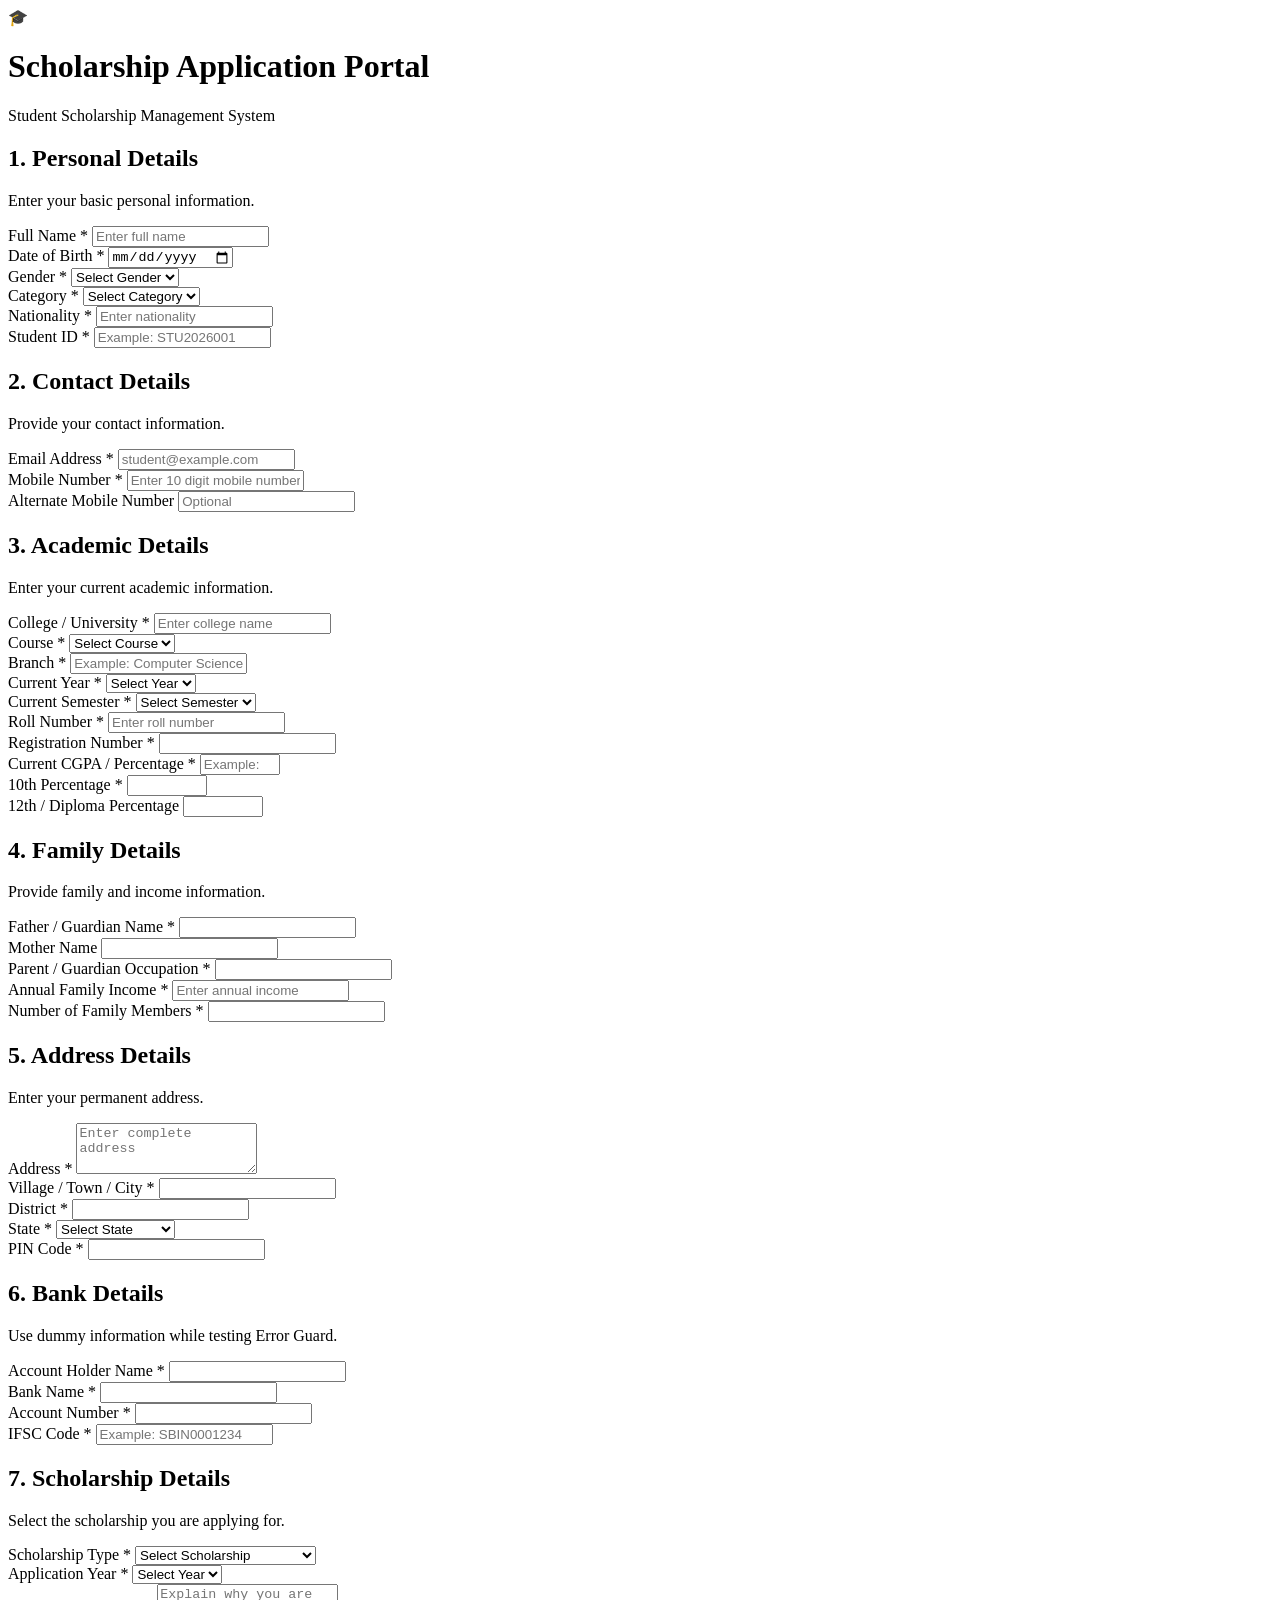
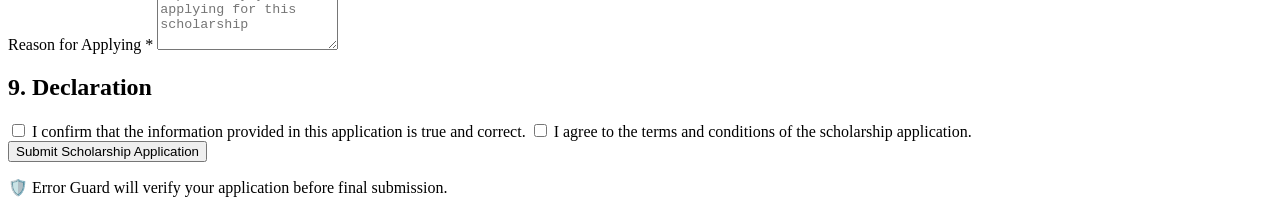
==== index.html @ 59748935 "Add files via upload" ====
<!DOCTYPE html>
<html lang="en">

<head>
    <meta charset="UTF-8">
    <meta name="viewport" content="width=device-width, initial-scale=1.0">

    <title>Scholarship Application Portal</title>

    <link rel="stylesheet" href="style.css">
</head>

<body>

<div class="container">

    <!-- HEADER -->

    <header class="header">

        <div class="logo">
            🎓
        </div>

        <div>
            <h1>Scholarship Application Portal</h1>
            <p>Student Scholarship Management System</p>
        </div>

    </header>


    

    <!-- FORM -->

    <form id="scholarshipForm">


        <!-- ================================================= -->
        <!-- STEP 1 : PERSONAL DETAILS -->
        <!-- ================================================= -->

        <section class="form-section">

            <h2>1. Personal Details</h2>

            <p class="section-description">
                Enter your basic personal information.
            </p>


            <div class="form-grid">

                <div class="form-group">

                    <label for="fullName">
                        Full Name <span>*</span>
                    </label>

                    <input
                        type="text"
                        id="fullName"
                        name="fullName"
                        placeholder="Enter full name"
                        required
                    >

                </div>


                <div class="form-group">

                    <label for="dob">
                        Date of Birth <span>*</span>
                    </label>

                    <input
                        type="date"
                        id="dob"
                        name="dob"
                        required
                    >

                </div>


                <div class="form-group">

                    <label for="gender">
                        Gender <span>*</span>
                    </label>

                    <select id="gender" name="gender" required>

                        <option value="">
                            Select Gender
                        </option>

                        <option value="male">
                            Male
                        </option>

                        <option value="female">
                            Female
                        </option>

                        <option value="other">
                            Other
                        </option>

                    </select>

                </div>


                <div class="form-group">

                    <label for="category">
                        Category <span>*</span>
                    </label>

                    <select id="category" name="category" required>

                        <option value="">
                            Select Category
                        </option>

                        <option value="general">
                            General
                        </option>

                        <option value="obc">
                            OBC
                        </option>

                        <option value="sc">
                            SC
                        </option>

                        <option value="st">
                            ST
                        </option>

                    </select>

                </div>


                <div class="form-group">

                    <label for="nationality">
                        Nationality <span>*</span>
                    </label>

                    <input
                        type="text"
                        id="nationality"
                        name="nationality"
                        placeholder="Enter nationality"
                        required
                    >

                </div>


                <div class="form-group">

                    <label for="studentId">
                        Student ID <span>*</span>
                    </label>

                    <input
                        type="text"
                        id="studentId"
                        name="studentId"
                        placeholder="Example: STU2026001"
                        required
                    >

                </div>

            </div>

        </section>


        <!-- ================================================= -->
        <!-- STEP 2 : CONTACT DETAILS -->
        <!-- ================================================= -->

        <section class="form-section">

            <h2>2. Contact Details</h2>

            <p class="section-description">
                Provide your contact information.
            </p>


            <div class="form-grid">

                <div class="form-group">

                    <label for="email">
                        Email Address <span>*</span>
                    </label>

                    <input
                        type="email"
                        id="email"
                        name="email"
                        placeholder="student@example.com"
                        required
                    >

                </div>


                <div class="form-group">

                    <label for="phone">
                        Mobile Number <span>*</span>
                    </label>

                    <input
                        type="tel"
                        id="phone"
                        name="phone"
                        placeholder="Enter 10 digit mobile number"
                        maxlength="10"
                        required
                    >

                </div>


                <div class="form-group">

                    <label for="alternatePhone">
                        Alternate Mobile Number
                    </label>

                    <input
                        type="tel"
                        id="alternatePhone"
                        name="alternatePhone"
                        maxlength="10"
                        placeholder="Optional"
                    >

                </div>

            </div>

        </section>


        <!-- ================================================= -->
        <!-- STEP 3 : ACADEMIC DETAILS -->
        <!-- ================================================= -->

        <section class="form-section">

            <h2>3. Academic Details</h2>

            <p class="section-description">
                Enter your current academic information.
            </p>


            <div class="form-grid">

                <div class="form-group">

                    <label for="college">
                        College / University <span>*</span>
                    </label>

                    <input
                        type="text"
                        id="college"
                        name="college"
                        placeholder="Enter college name"
                        required
                    >

                </div>


                <div class="form-group">

                    <label for="course">
                        Course <span>*</span>
                    </label>

                    <select id="course" name="course" required>

                        <option value="">
                            Select Course
                        </option>

                        <option value="btech">
                            B.Tech
                        </option>

                        <option value="bsc">
                            B.Sc
                        </option>

                        <option value="bca">
                            BCA
                        </option>

                        <option value="be">
                            B.E
                        </option>

                        <option value="other">
                            Other
                        </option>

                    </select>

                </div>


                <div class="form-group">

                    <label for="branch">
                        Branch <span>*</span>
                    </label>

                    <input
                        type="text"
                        id="branch"
                        name="branch"
                        placeholder="Example: Computer Science"
                        required
                    >

                </div>


                <div class="form-group">

                    <label for="year">
                        Current Year <span>*</span>
                    </label>

                    <select id="year" name="year" required>

                        <option value="">
                            Select Year
                        </option>

                        <option value="1">
                            1st Year
                        </option>

                        <option value="2">
                            2nd Year
                        </option>

                        <option value="3">
                            3rd Year
                        </option>

                        <option value="4">
                            4th Year
                        </option>

                    </select>

                </div>


                <div class="form-group">

                    <label for="semester">
                        Current Semester <span>*</span>
                    </label>

                    <select id="semester" name="semester" required>

                        <option value="">
                            Select Semester
                        </option>

                        <option value="1">1</option>
                        <option value="2">2</option>
                        <option value="3">3</option>
                        <option value="4">4</option>
                        <option value="5">5</option>
                        <option value="6">6</option>
                        <option value="7">7</option>
                        <option value="8">8</option>

                    </select>

                </div>


                <div class="form-group">

                    <label for="rollNumber">
                        Roll Number <span>*</span>
                    </label>

                    <input
                        type="text"
                        id="rollNumber"
                        name="rollNumber"
                        placeholder="Enter roll number"
                        required
                    >

                </div>


                <div class="form-group">

                    <label for="registrationNumber">
                        Registration Number <span>*</span>
                    </label>

                    <input
                        type="text"
                        id="registrationNumber"
                        name="registrationNumber"
                        required
                    >

                </div>


                <div class="form-group">

                    <label for="cgpa">
                        Current CGPA / Percentage <span>*</span>
                    </label>

                    <input
                        type="number"
                        id="cgpa"
                        name="cgpa"
                        min="0"
                        max="100"
                        step="0.01"
                        placeholder="Example: 85.50"
                        required
                    >

                </div>


                <div class="form-group">

                    <label for="tenthPercentage">
                        10th Percentage <span>*</span>
                    </label>

                    <input
                        type="number"
                        id="tenthPercentage"
                        name="tenthPercentage"
                        min="0"
                        max="100"
                        step="0.01"
                        required
                    >

                </div>


                <div class="form-group">

                    <label for="twelfthPercentage">
                        12th / Diploma Percentage
                    </label>

                    <input
                        type="number"
                        id="twelfthPercentage"
                        name="twelfthPercentage"
                        min="0"
                        max="100"
                        step="0.01"
                    >

                </div>

            </div>

        </section>


        <!-- ================================================= -->
        <!-- STEP 4 : FAMILY DETAILS -->
        <!-- ================================================= -->

        <section class="form-section">

            <h2>4. Family Details</h2>

            <p class="section-description">
                Provide family and income information.
            </p>


            <div class="form-grid">

                <div class="form-group">

                    <label for="fatherName">
                        Father / Guardian Name <span>*</span>
                    </label>

                    <input
                        type="text"
                        id="fatherName"
                        name="fatherName"
                        required
                    >

                </div>


                <div class="form-group">

                    <label for="motherName">
                        Mother Name
                    </label>

                    <input
                        type="text"
                        id="motherName"
                        name="motherName"
                    >

                </div>


                <div class="form-group">

                    <label for="occupation">
                        Parent / Guardian Occupation <span>*</span>
                    </label>

                    <input
                        type="text"
                        id="occupation"
                        name="occupation"
                        required
                    >

                </div>


                <div class="form-group">

                    <label for="annualIncome">
                        Annual Family Income <span>*</span>
                    </label>

                    <input
                        type="number"
                        id="annualIncome"
                        name="annualIncome"
                        placeholder="Enter annual income"
                        required
                    >

                </div>


                <div class="form-group">

                    <label for="familyMembers">
                        Number of Family Members <span>*</span>
                    </label>

                    <input
                        type="number"
                        id="familyMembers"
                        name="familyMembers"
                        min="1"
                        required
                    >

                </div>

            </div>

        </section>


        <!-- ================================================= -->
        <!-- STEP 5 : ADDRESS -->
        <!-- ================================================= -->

        <section class="form-section">

            <h2>5. Address Details</h2>

            <p class="section-description">
                Enter your permanent address.
            </p>


            <div class="form-grid">

                <div class="form-group full-width">

                    <label for="address">
                        Address <span>*</span>
                    </label>

                    <textarea
                        id="address"
                        name="address"
                        rows="3"
                        placeholder="Enter complete address"
                        required
                    ></textarea>

                </div>


                <div class="form-group">

                    <label for="city">
                        Village / Town / City <span>*</span>
                    </label>

                    <input
                        type="text"
                        id="city"
                        name="city"
                        required
                    >

                </div>


                <div class="form-group">

                    <label for="district">
                        District <span>*</span>
                    </label>

                    <input
                        type="text"
                        id="district"
                        name="district"
                        required
                    >

                </div>


                <div class="form-group">

                    <label for="state">
                        State <span>*</span>
                    </label>

                    <select id="state" name="state" required>

                        <option value="">
                            Select State
                        </option>

                        <option>Andhra Pradesh</option>
                        <option>Telangana</option>
                        <option>Karnataka</option>
                        <option>Tamil Nadu</option>
                        <option>Kerala</option>
                        <option>Maharashtra</option>
                        <option>Other</option>

                    </select>

                </div>


                <div class="form-group">

                    <label for="pincode">
                        PIN Code <span>*</span>
                    </label>

                    <input
                        type="text"
                        id="pincode"
                        name="pincode"
                        maxlength="6"
                        required
                    >

                </div>

            </div>

        </section>


        <!-- ================================================= -->
        <!-- STEP 6 : BANK DETAILS -->
        <!-- ================================================= -->

        <section class="form-section">

            <h2>6. Bank Details</h2>

            <p class="section-description">
                Use dummy information while testing Error Guard.
            </p>


            <div class="form-grid">

                <div class="form-group">

                    <label for="accountHolder">
                        Account Holder Name <span>*</span>
                    </label>

                    <input
                        type="text"
                        id="accountHolder"
                        name="accountHolder"
                        required
                    >

                </div>


                <div class="form-group">

                    <label for="bankName">
                        Bank Name <span>*</span>
                    </label>

                    <input
                        type="text"
                        id="bankName"
                        name="bankName"
                        required
                    >

                </div>


                <div class="form-group">

                    <label for="accountNumber">
                        Account Number <span>*</span>
                    </label>

                    <input
                        type="text"
                        id="accountNumber"
                        name="accountNumber"
                        required
                    >

                </div>


                <div class="form-group">

                    <label for="ifsc">
                        IFSC Code <span>*</span>
                    </label>

                    <input
                        type="text"
                        id="ifsc"
                        name="ifsc"
                        placeholder="Example: SBIN0001234"
                        required
                    >

                </div>

            </div>

        </section>


        <!-- ================================================= -->
        <!-- STEP 7 : SCHOLARSHIP DETAILS -->
        <!-- ================================================= -->

        <section class="form-section">

            <h2>7. Scholarship Details</h2>

            <p class="section-description">
                Select the scholarship you are applying for.
            </p>


            <div class="form-grid">

                <div class="form-group">

                    <label for="scholarshipType">
                        Scholarship Type <span>*</span>
                    </label>

                    <select
                        id="scholarshipType"
                        name="scholarshipType"
                        required
                    >

                        <option value="">
                            Select Scholarship
                        </option>

                        <option value="merit">
                            Merit Scholarship
                        </option>

                        <option value="income">
                            Income Based Scholarship
                        </option>

                        <option value="minority">
                            Minority Scholarship
                        </option>

                        <option value="research">
                            Research Scholarship
                        </option>

                    </select>

                </div>


                <div class="form-group">

                    <label for="applicationYear">
                        Application Year <span>*</span>
                    </label>

                    <select
                        id="applicationYear"
                        name="applicationYear"
                        required
                    >

                        <option value="">
                            Select Year
                        </option>

                        <option value="2026-27">
                            2026-27
                        </option>

                        <option value="2027-28">
                            2027-28
                        </option>

                    </select>

                </div>


                <div class="form-group full-width">

                    <label for="reason">
                        Reason for Applying <span>*</span>
                    </label>

                    <textarea
                        id="reason"
                        name="reason"
                        rows="4"
                        placeholder="Explain why you are applying for this scholarship"
                        required
                    ></textarea>

                </div>

            </div>

        </section>


    

        <!-- ================================================= -->
        <!-- DECLARATION -->
        <!-- ================================================= -->

        <section class="form-section">

            <h2>9. Declaration</h2>

            <label class="declaration">

                <input
                    type="checkbox"
                    id="declaration1"
                    name="declaration1"
                    required
                >

                <span>
                    I confirm that the information provided in
                    this application is true and correct.
                </span>

            </label>


            <label class="declaration">

                <input
                    type="checkbox"
                    id="declaration2"
                    name="declaration2"
                    required
                >

                <span>
                    I agree to the terms and conditions of the
                    scholarship application.
                </span>

            </label>

        </section>


        


        <!-- ================================================= -->
        <!-- SUBMIT -->
        <!-- ================================================= -->

        <button
            type="submit"
            id="submitButton"
            class="submit-button"
        >
            Submit Scholarship Application
        </button>


        <p class="footer-note">
            🛡️ Error Guard will verify your application before
            final submission.
        </p>

    </form>

</div>


<script src="script.js"></script>

</body>

</html>
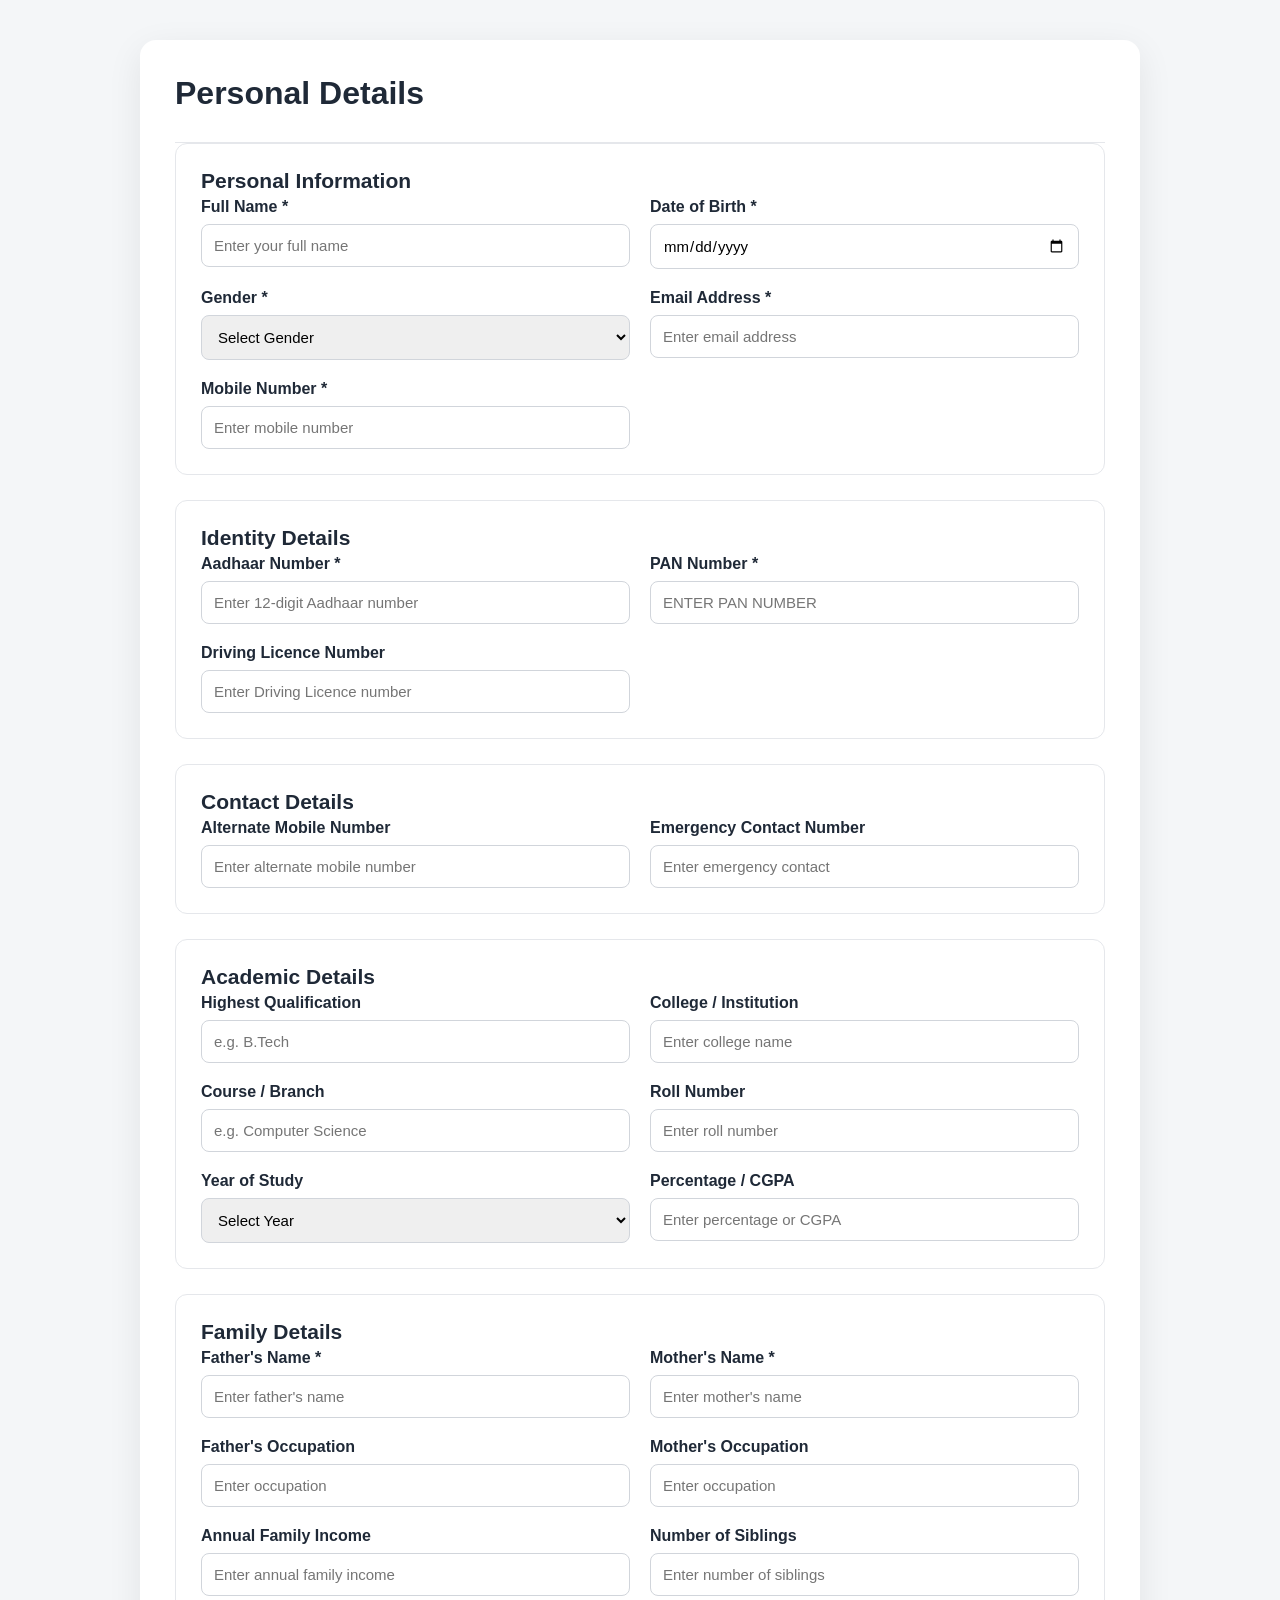
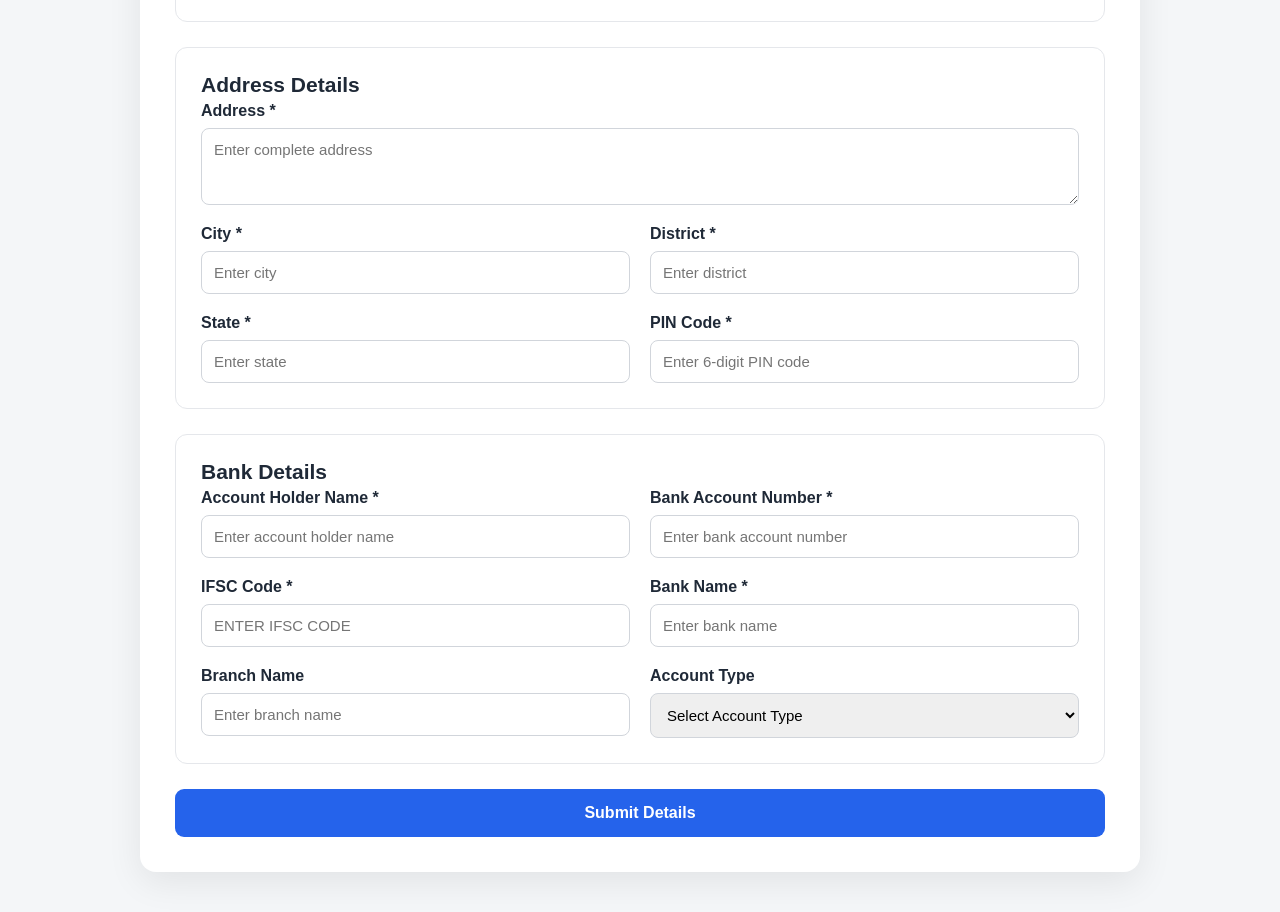
==== commit 7533520e: "Add files via upload" ====
--- a/index.html
+++ b/index.html
@@ -1,11 +1,9 @@
 <!DOCTYPE html>
 <html lang="en">
-
 <head>
     <meta charset="UTF-8">
     <meta name="viewport" content="width=device-width, initial-scale=1.0">
-
-    <title>Scholarship Application Portal</title>
+    <title>Personal Details</title>
 
     <link rel="stylesheet" href="style.css">
 </head>
@@ -14,608 +12,315 @@
 
 <div class="container">
 
-    <!-- HEADER -->
-
+    <!-- Header -->
     <header class="header">
-
-        <div class="logo">
-            🎓
-        </div>
-
-        <div>
-            <h1>Scholarship Application Portal</h1>
-            <p>Student Scholarship Management System</p>
-        </div>
-
+        <h1>Personal Details</h1>
+        
     </header>
 
 
-    
-
-    <!-- FORM -->
-
-    <form id="scholarshipForm">
-
-
-        <!-- ================================================= -->
-        <!-- STEP 1 : PERSONAL DETAILS -->
-        <!-- ================================================= -->
-
-        <section class="form-section">
-
-            <h2>1. Personal Details</h2>
-
-            <p class="section-description">
-                Enter your basic personal information.
-            </p>
-
-
-            <div class="form-grid">
-
-                <div class="form-group">
-
-                    <label for="fullName">
-                        Full Name <span>*</span>
-                    </label>
-
+    <form id="personalForm">
+
+        <!-- ================= PERSONAL INFORMATION ================= -->
+        <section class="form-section">
+
+            <h2>Personal Information</h2>
+
+            <div class="form-grid">
+
+                <div class="form-group">
+                    <label for="fullName">Full Name *</label>
                     <input
                         type="text"
                         id="fullName"
                         name="fullName"
-                        placeholder="Enter full name"
-                        required
-                    >
-
-                </div>
-
-
-                <div class="form-group">
-
-                    <label for="dob">
-                        Date of Birth <span>*</span>
-                    </label>
-
+                        placeholder="Enter your full name"
+                        required
+                    >
+                </div>
+
+                <div class="form-group">
+                    <label for="dob">Date of Birth *</label>
                     <input
                         type="date"
                         id="dob"
                         name="dob"
                         required
                     >
-
-                </div>
-
-
-                <div class="form-group">
-
-                    <label for="gender">
-                        Gender <span>*</span>
-                    </label>
-
+                </div>
+
+                <div class="form-group">
+                    <label for="gender">Gender *</label>
                     <select id="gender" name="gender" required>
-
-                        <option value="">
-                            Select Gender
-                        </option>
-
-                        <option value="male">
-                            Male
-                        </option>
-
-                        <option value="female">
-                            Female
-                        </option>
-
-                        <option value="other">
-                            Other
-                        </option>
-
+                        <option value="">Select Gender</option>
+                        <option value="Male">Male</option>
+                        <option value="Female">Female</option>
+                        <option value="Other">Other</option>
                     </select>
-
-                </div>
-
-
-                <div class="form-group">
-
-                    <label for="category">
-                        Category <span>*</span>
-                    </label>
-
-                    <select id="category" name="category" required>
-
-                        <option value="">
-                            Select Category
-                        </option>
-
-                        <option value="general">
-                            General
-                        </option>
-
-                        <option value="obc">
-                            OBC
-                        </option>
-
-                        <option value="sc">
-                            SC
-                        </option>
-
-                        <option value="st">
-                            ST
-                        </option>
-
-                    </select>
-
-                </div>
-
-
-                <div class="form-group">
-
-                    <label for="nationality">
-                        Nationality <span>*</span>
-                    </label>
-
-                    <input
-                        type="text"
-                        id="nationality"
-                        name="nationality"
-                        placeholder="Enter nationality"
-                        required
-                    >
-
-                </div>
-
-
-                <div class="form-group">
-
-                    <label for="studentId">
-                        Student ID <span>*</span>
-                    </label>
-
-                    <input
-                        type="text"
-                        id="studentId"
-                        name="studentId"
-                        placeholder="Example: STU2026001"
-                        required
-                    >
-
-                </div>
-
-            </div>
-
-        </section>
-
-
-        <!-- ================================================= -->
-        <!-- STEP 2 : CONTACT DETAILS -->
-        <!-- ================================================= -->
-
-        <section class="form-section">
-
-            <h2>2. Contact Details</h2>
-
-            <p class="section-description">
-                Provide your contact information.
-            </p>
-
-
-            <div class="form-grid">
-
-                <div class="form-group">
-
-                    <label for="email">
-                        Email Address <span>*</span>
-                    </label>
-
+                </div>
+
+                <div class="form-group">
+                    <label for="email">Email Address *</label>
                     <input
                         type="email"
                         id="email"
                         name="email"
-                        placeholder="student@example.com"
-                        required
-                    >
-
-                </div>
-
-
-                <div class="form-group">
-
-                    <label for="phone">
-                        Mobile Number <span>*</span>
-                    </label>
-
+                        placeholder="Enter email address"
+                        required
+                    >
+                </div>
+
+                <div class="form-group">
+                    <label for="phone">Mobile Number *</label>
                     <input
                         type="tel"
                         id="phone"
                         name="phone"
-                        placeholder="Enter 10 digit mobile number"
+                        placeholder="Enter mobile number"
                         maxlength="10"
                         required
                     >
-
-                </div>
-
-
-                <div class="form-group">
-
-                    <label for="alternatePhone">
-                        Alternate Mobile Number
-                    </label>
-
+                </div>
+
+            </div>
+        </section>
+
+
+        <!-- ================= IDENTITY DETAILS ================= -->
+        <section class="form-section">
+
+            <h2>Identity Details</h2>
+
+            <div class="form-grid">
+
+                <div class="form-group">
+                    <label for="aadhaarNumber">Aadhaar Number *</label>
+                    <input
+                        type="text"
+                        id="aadhaarNumber"
+                        name="aadhaarNumber"
+                        placeholder="Enter 12-digit Aadhaar number"
+                        maxlength="12"
+                        required
+                    >
+                </div>
+
+                <div class="form-group">
+                    <label for="panNumber">PAN Number *</label>
+                    <input
+                        type="text"
+                        id="panNumber"
+                        name="panNumber"
+                        placeholder="Enter PAN number"
+                        maxlength="10"
+                        style="text-transform: uppercase;"
+                        required
+                    >
+                </div>
+
+                <div class="form-group">
+                    <label for="dlNumber">Driving Licence Number</label>
+                    <input
+                        type="text"
+                        id="dlNumber"
+                        name="dlNumber"
+                        placeholder="Enter Driving Licence number"
+                    >
+                </div>
+
+            </div>
+        </section>
+
+
+        <!-- ================= CONTACT DETAILS ================= -->
+        <section class="form-section">
+
+            <h2>Contact Details</h2>
+
+            <div class="form-grid">
+
+                <div class="form-group">
+                    <label for="alternatePhone">Alternate Mobile Number</label>
                     <input
                         type="tel"
                         id="alternatePhone"
                         name="alternatePhone"
+                        placeholder="Enter alternate mobile number"
                         maxlength="10"
-                        placeholder="Optional"
-                    >
-
-                </div>
-
-            </div>
-
-        </section>
-
-
-        <!-- ================================================= -->
-        <!-- STEP 3 : ACADEMIC DETAILS -->
-        <!-- ================================================= -->
-
-        <section class="form-section">
-
-            <h2>3. Academic Details</h2>
-
-            <p class="section-description">
-                Enter your current academic information.
-            </p>
-
-
-            <div class="form-grid">
-
-                <div class="form-group">
-
-                    <label for="college">
-                        College / University <span>*</span>
-                    </label>
-
+                    >
+                </div>
+
+                <div class="form-group">
+                    <label for="emergencyContact">Emergency Contact Number</label>
+                    <input
+                        type="tel"
+                        id="emergencyContact"
+                        name="emergencyContact"
+                        placeholder="Enter emergency contact"
+                        maxlength="10"
+                    >
+                </div>
+
+            </div>
+        </section>
+
+
+        <!-- ================= ACADEMIC DETAILS ================= -->
+        <section class="form-section">
+
+            <h2>Academic Details</h2>
+
+            <div class="form-grid">
+
+                <div class="form-group">
+                    <label for="qualification">Highest Qualification</label>
+                    <input
+                        type="text"
+                        id="qualification"
+                        name="qualification"
+                        placeholder="e.g. B.Tech"
+                    >
+                </div>
+
+                <div class="form-group">
+                    <label for="college">College / Institution</label>
                     <input
                         type="text"
                         id="college"
                         name="college"
                         placeholder="Enter college name"
-                        required
-                    >
-
-                </div>
-
-
-                <div class="form-group">
-
-                    <label for="course">
-                        Course <span>*</span>
-                    </label>
-
-                    <select id="course" name="course" required>
-
-                        <option value="">
-                            Select Course
-                        </option>
-
-                        <option value="btech">
-                            B.Tech
-                        </option>
-
-                        <option value="bsc">
-                            B.Sc
-                        </option>
-
-                        <option value="bca">
-                            BCA
-                        </option>
-
-                        <option value="be">
-                            B.E
-                        </option>
-
-                        <option value="other">
-                            Other
-                        </option>
-
-                    </select>
-
-                </div>
-
-
-                <div class="form-group">
-
-                    <label for="branch">
-                        Branch <span>*</span>
-                    </label>
-
-                    <input
-                        type="text"
-                        id="branch"
-                        name="branch"
-                        placeholder="Example: Computer Science"
-                        required
-                    >
-
-                </div>
-
-
-                <div class="form-group">
-
-                    <label for="year">
-                        Current Year <span>*</span>
-                    </label>
-
-                    <select id="year" name="year" required>
-
-                        <option value="">
-                            Select Year
-                        </option>
-
-                        <option value="1">
-                            1st Year
-                        </option>
-
-                        <option value="2">
-                            2nd Year
-                        </option>
-
-                        <option value="3">
-                            3rd Year
-                        </option>
-
-                        <option value="4">
-                            4th Year
-                        </option>
-
-                    </select>
-
-                </div>
-
-
-                <div class="form-group">
-
-                    <label for="semester">
-                        Current Semester <span>*</span>
-                    </label>
-
-                    <select id="semester" name="semester" required>
-
-                        <option value="">
-                            Select Semester
-                        </option>
-
-                        <option value="1">1</option>
-                        <option value="2">2</option>
-                        <option value="3">3</option>
-                        <option value="4">4</option>
-                        <option value="5">5</option>
-                        <option value="6">6</option>
-                        <option value="7">7</option>
-                        <option value="8">8</option>
-
-                    </select>
-
-                </div>
-
-
-                <div class="form-group">
-
-                    <label for="rollNumber">
-                        Roll Number <span>*</span>
-                    </label>
-
+                    >
+                </div>
+
+                <div class="form-group">
+                    <label for="course">Course / Branch</label>
+                    <input
+                        type="text"
+                        id="course"
+                        name="course"
+                        placeholder="e.g. Computer Science"
+                    >
+                </div>
+
+                <div class="form-group">
+                    <label for="rollNumber">Roll Number</label>
                     <input
                         type="text"
                         id="rollNumber"
                         name="rollNumber"
                         placeholder="Enter roll number"
-                        required
-                    >
-
-                </div>
-
-
-                <div class="form-group">
-
-                    <label for="registrationNumber">
-                        Registration Number <span>*</span>
-                    </label>
-
-                    <input
-                        type="text"
-                        id="registrationNumber"
-                        name="registrationNumber"
-                        required
-                    >
-
-                </div>
-
-
-                <div class="form-group">
-
-                    <label for="cgpa">
-                        Current CGPA / Percentage <span>*</span>
-                    </label>
-
-                    <input
-                        type="number"
-                        id="cgpa"
-                        name="cgpa"
-                        min="0"
-                        max="100"
-                        step="0.01"
-                        placeholder="Example: 85.50"
-                        required
-                    >
-
-                </div>
-
-
-                <div class="form-group">
-
-                    <label for="tenthPercentage">
-                        10th Percentage <span>*</span>
-                    </label>
-
-                    <input
-                        type="number"
-                        id="tenthPercentage"
-                        name="tenthPercentage"
-                        min="0"
-                        max="100"
-                        step="0.01"
-                        required
-                    >
-
-                </div>
-
-
-                <div class="form-group">
-
-                    <label for="twelfthPercentage">
-                        12th / Diploma Percentage
-                    </label>
-
-                    <input
-                        type="number"
-                        id="twelfthPercentage"
-                        name="twelfthPercentage"
-                        min="0"
-                        max="100"
-                        step="0.01"
-                    >
-
-                </div>
-
-            </div>
-
-        </section>
-
-
-        <!-- ================================================= -->
-        <!-- STEP 4 : FAMILY DETAILS -->
-        <!-- ================================================= -->
-
-        <section class="form-section">
-
-            <h2>4. Family Details</h2>
-
-            <p class="section-description">
-                Provide family and income information.
-            </p>
-
-
-            <div class="form-grid">
-
-                <div class="form-group">
-
-                    <label for="fatherName">
-                        Father / Guardian Name <span>*</span>
-                    </label>
-
+                    >
+                </div>
+
+                <div class="form-group">
+                    <label for="yearOfStudy">Year of Study</label>
+                    <select id="yearOfStudy" name="yearOfStudy">
+                        <option value="">Select Year</option>
+                        <option value="1st Year">1st Year</option>
+                        <option value="2nd Year">2nd Year</option>
+                        <option value="3rd Year">3rd Year</option>
+                        <option value="4th Year">4th Year</option>
+                        <option value="Completed">Completed</option>
+                    </select>
+                </div>
+
+                <div class="form-group">
+                    <label for="percentage">Percentage / CGPA</label>
+                    <input
+                        type="text"
+                        id="percentage"
+                        name="percentage"
+                        placeholder="Enter percentage or CGPA"
+                    >
+                </div>
+
+            </div>
+        </section>
+
+
+        <!-- ================= FAMILY DETAILS ================= -->
+        <section class="form-section">
+
+            <h2>Family Details</h2>
+
+            <div class="form-grid">
+
+                <div class="form-group">
+                    <label for="fatherName">Father's Name *</label>
                     <input
                         type="text"
                         id="fatherName"
                         name="fatherName"
-                        required
-                    >
-
-                </div>
-
-
-                <div class="form-group">
-
-                    <label for="motherName">
-                        Mother Name
-                    </label>
-
+                        placeholder="Enter father's name"
+                        required
+                    >
+                </div>
+
+                <div class="form-group">
+                    <label for="motherName">Mother's Name *</label>
                     <input
                         type="text"
                         id="motherName"
                         name="motherName"
-                    >
-
-                </div>
-
-
-                <div class="form-group">
-
-                    <label for="occupation">
-                        Parent / Guardian Occupation <span>*</span>
-                    </label>
-
-                    <input
-                        type="text"
-                        id="occupation"
-                        name="occupation"
-                        required
-                    >
-
-                </div>
-
-
-                <div class="form-group">
-
-                    <label for="annualIncome">
-                        Annual Family Income <span>*</span>
-                    </label>
-
+                        placeholder="Enter mother's name"
+                        required
+                    >
+                </div>
+
+                <div class="form-group">
+                    <label for="fatherOccupation">Father's Occupation</label>
+                    <input
+                        type="text"
+                        id="fatherOccupation"
+                        name="fatherOccupation"
+                        placeholder="Enter occupation"
+                    >
+                </div>
+
+                <div class="form-group">
+                    <label for="motherOccupation">Mother's Occupation</label>
+                    <input
+                        type="text"
+                        id="motherOccupation"
+                        name="motherOccupation"
+                        placeholder="Enter occupation"
+                    >
+                </div>
+
+                <div class="form-group">
+                    <label for="familyIncome">Annual Family Income</label>
                     <input
                         type="number"
-                        id="annualIncome"
-                        name="annualIncome"
-                        placeholder="Enter annual income"
-                        required
-                    >
-
-                </div>
-
-
-                <div class="form-group">
-
-                    <label for="familyMembers">
-                        Number of Family Members <span>*</span>
-                    </label>
-
+                        id="familyIncome"
+                        name="familyIncome"
+                        placeholder="Enter annual family income"
+                    >
+                </div>
+
+                <div class="form-group">
+                    <label for="siblings">Number of Siblings</label>
                     <input
                         type="number"
-                        id="familyMembers"
-                        name="familyMembers"
-                        min="1"
-                        required
-                    >
-
-                </div>
-
-            </div>
-
-        </section>
-
-
-        <!-- ================================================= -->
-        <!-- STEP 5 : ADDRESS -->
-        <!-- ================================================= -->
-
-        <section class="form-section">
-
-            <h2>5. Address Details</h2>
-
-            <p class="section-description">
-                Enter your permanent address.
-            </p>
-
+                        id="siblings"
+                        name="siblings"
+                        min="0"
+                        placeholder="Enter number of siblings"
+                    >
+                </div>
+
+            </div>
+        </section>
+
+
+        <!-- ================= ADDRESS DETAILS ================= -->
+        <section class="form-section">
+
+            <h2>Address Details</h2>
 
             <div class="form-grid">
 
                 <div class="form-group full-width">
-
-                    <label for="address">
-                        Address <span>*</span>
-                    </label>
-
+                    <label for="address">Address *</label>
                     <textarea
                         id="address"
                         name="address"
@@ -623,340 +328,150 @@
                         placeholder="Enter complete address"
                         required
                     ></textarea>
-
-                </div>
-
-
-                <div class="form-group">
-
-                    <label for="city">
-                        Village / Town / City <span>*</span>
-                    </label>
-
+                </div>
+
+                <div class="form-group">
+                    <label for="city">City *</label>
                     <input
                         type="text"
                         id="city"
                         name="city"
-                        required
-                    >
-
-                </div>
-
-
-                <div class="form-group">
-
-                    <label for="district">
-                        District <span>*</span>
-                    </label>
-
+                        placeholder="Enter city"
+                        required
+                    >
+                </div>
+
+                <div class="form-group">
+                    <label for="district">District *</label>
                     <input
                         type="text"
                         id="district"
                         name="district"
-                        required
-                    >
-
-                </div>
-
-
-                <div class="form-group">
-
-                    <label for="state">
-                        State <span>*</span>
-                    </label>
-
-                    <select id="state" name="state" required>
-
-                        <option value="">
-                            Select State
-                        </option>
-
-                        <option>Andhra Pradesh</option>
-                        <option>Telangana</option>
-                        <option>Karnataka</option>
-                        <option>Tamil Nadu</option>
-                        <option>Kerala</option>
-                        <option>Maharashtra</option>
-                        <option>Other</option>
-
-                    </select>
-
-                </div>
-
-
-                <div class="form-group">
-
-                    <label for="pincode">
-                        PIN Code <span>*</span>
-                    </label>
-
+                        placeholder="Enter district"
+                        required
+                    >
+                </div>
+
+                <div class="form-group">
+                    <label for="state">State *</label>
+                    <input
+                        type="text"
+                        id="state"
+                        name="state"
+                        placeholder="Enter state"
+                        required
+                    >
+                </div>
+
+                <div class="form-group">
+                    <label for="pincode">PIN Code *</label>
                     <input
                         type="text"
                         id="pincode"
                         name="pincode"
+                        placeholder="Enter 6-digit PIN code"
                         maxlength="6"
                         required
                     >
-
-                </div>
-
-            </div>
-
-        </section>
-
-
-        <!-- ================================================= -->
-        <!-- STEP 6 : BANK DETAILS -->
-        <!-- ================================================= -->
-
-        <section class="form-section">
-
-            <h2>6. Bank Details</h2>
-
-            <p class="section-description">
-                Use dummy information while testing Error Guard.
-            </p>
-
-
-            <div class="form-grid">
-
-                <div class="form-group">
-
-                    <label for="accountHolder">
-                        Account Holder Name <span>*</span>
-                    </label>
-
-                    <input
-                        type="text"
-                        id="accountHolder"
-                        name="accountHolder"
-                        required
-                    >
-
-                </div>
-
-
-                <div class="form-group">
-
-                    <label for="bankName">
-                        Bank Name <span>*</span>
-                    </label>
-
+                </div>
+
+            </div>
+        </section>
+
+
+        <!-- ================= BANK DETAILS ================= -->
+        <section class="form-section">
+
+            <h2>Bank Details</h2>
+
+            <div class="form-grid">
+
+                <div class="form-group">
+                    <label for="accountHolderName">Account Holder Name *</label>
+                    <input
+                        type="text"
+                        id="accountHolderName"
+                        name="accountHolderName"
+                        placeholder="Enter account holder name"
+                        required
+                    >
+                </div>
+
+                <div class="form-group">
+                    <label for="accountNumber">Bank Account Number *</label>
+                    <input
+                        type="text"
+                        id="accountNumber"
+                        name="accountNumber"
+                        placeholder="Enter bank account number"
+                        required
+                    >
+                </div>
+
+                <div class="form-group">
+                    <label for="ifsc">IFSC Code *</label>
+                    <input
+                        type="text"
+                        id="ifsc"
+                        name="ifsc"
+                        placeholder="Enter IFSC code"
+                        maxlength="11"
+                        style="text-transform: uppercase;"
+                        required
+                    >
+                </div>
+
+                <div class="form-group">
+                    <label for="bankName">Bank Name *</label>
                     <input
                         type="text"
                         id="bankName"
                         name="bankName"
-                        required
-                    >
-
-                </div>
-
-
-                <div class="form-group">
-
-                    <label for="accountNumber">
-                        Account Number <span>*</span>
-                    </label>
-
-                    <input
-                        type="text"
-                        id="accountNumber"
-                        name="accountNumber"
-                        required
-                    >
-
-                </div>
-
-
-                <div class="form-group">
-
-                    <label for="ifsc">
-                        IFSC Code <span>*</span>
-                    </label>
-
-                    <input
-                        type="text"
-                        id="ifsc"
-                        name="ifsc"
-                        placeholder="Example: SBIN0001234"
-                        required
-                    >
-
-                </div>
-
-            </div>
-
-        </section>
-
-
-        <!-- ================================================= -->
-        <!-- STEP 7 : SCHOLARSHIP DETAILS -->
-        <!-- ================================================= -->
-
-        <section class="form-section">
-
-            <h2>7. Scholarship Details</h2>
-
-            <p class="section-description">
-                Select the scholarship you are applying for.
-            </p>
-
-
-            <div class="form-grid">
-
-                <div class="form-group">
-
-                    <label for="scholarshipType">
-                        Scholarship Type <span>*</span>
-                    </label>
-
-                    <select
-                        id="scholarshipType"
-                        name="scholarshipType"
-                        required
-                    >
-
-                        <option value="">
-                            Select Scholarship
-                        </option>
-
-                        <option value="merit">
-                            Merit Scholarship
-                        </option>
-
-                        <option value="income">
-                            Income Based Scholarship
-                        </option>
-
-                        <option value="minority">
-                            Minority Scholarship
-                        </option>
-
-                        <option value="research">
-                            Research Scholarship
-                        </option>
-
+                        placeholder="Enter bank name"
+                        required
+                    >
+                </div>
+
+                <div class="form-group">
+                    <label for="branchName">Branch Name</label>
+                    <input
+                        type="text"
+                        id="branchName"
+                        name="branchName"
+                        placeholder="Enter branch name"
+                    >
+                </div>
+
+                <div class="form-group">
+                    <label for="accountType">Account Type</label>
+                    <select id="accountType" name="accountType">
+                        <option value="">Select Account Type</option>
+                        <option value="Savings">Savings</option>
+                        <option value="Current">Current</option>
+                        <option value="Other">Other</option>
                     </select>
-
-                </div>
-
-
-                <div class="form-group">
-
-                    <label for="applicationYear">
-                        Application Year <span>*</span>
-                    </label>
-
-                    <select
-                        id="applicationYear"
-                        name="applicationYear"
-                        required
-                    >
-
-                        <option value="">
-                            Select Year
-                        </option>
-
-                        <option value="2026-27">
-                            2026-27
-                        </option>
-
-                        <option value="2027-28">
-                            2027-28
-                        </option>
-
-                    </select>
-
-                </div>
-
-
-                <div class="form-group full-width">
-
-                    <label for="reason">
-                        Reason for Applying <span>*</span>
-                    </label>
-
-                    <textarea
-                        id="reason"
-                        name="reason"
-                        rows="4"
-                        placeholder="Explain why you are applying for this scholarship"
-                        required
-                    ></textarea>
-
-                </div>
-
-            </div>
-
-        </section>
-
-
-    
-
-        <!-- ================================================= -->
-        <!-- DECLARATION -->
-        <!-- ================================================= -->
-
-        <section class="form-section">
-
-            <h2>9. Declaration</h2>
-
-            <label class="declaration">
-
-                <input
-                    type="checkbox"
-                    id="declaration1"
-                    name="declaration1"
-                    required
-                >
-
-                <span>
-                    I confirm that the information provided in
-                    this application is true and correct.
-                </span>
-
-            </label>
-
-
-            <label class="declaration">
-
-                <input
-                    type="checkbox"
-                    id="declaration2"
-                    name="declaration2"
-                    required
-                >
-
-                <span>
-                    I agree to the terms and conditions of the
-                    scholarship application.
-                </span>
-
-            </label>
-
-        </section>
-
-
-        
-
-
-        <!-- ================================================= -->
-        <!-- SUBMIT -->
-        <!-- ================================================= -->
-
-        <button
-            type="submit"
-            id="submitButton"
-            class="submit-button"
-        >
-            Submit Scholarship Application
-        </button>
-
-
-        <p class="footer-note">
-            🛡️ Error Guard will verify your application before
-            final submission.
-        </p>
+                </div>
+
+            </div>
+        </section>
+
+
+   
+
+        <!-- ================= SUBMIT ================= -->
+        <div class="submit-area">
+
+            <button
+                type="submit"
+                id="submitButton"
+                class="submit-button"
+            >
+                Submit Details
+            </button>
+
+            
+
+        </div>
 
     </form>
 
@@ -966,5 +481,4 @@
 <script src="script.js"></script>
 
 </body>
-
 </html>
--- a/style.css
+++ b/style.css
@@ -0,0 +1,262 @@
+* {
+    box-sizing: border-box;
+}
+
+body {
+    margin: 0;
+    padding: 40px 20px;
+
+    font-family: Arial, sans-serif;
+
+    background: #f4f6f8;
+
+    color: #1f2937;
+}
+
+
+.container {
+    max-width: 1000px;
+
+    margin: auto;
+
+    background: white;
+
+    padding: 35px;
+
+    border-radius: 16px;
+
+    box-shadow:
+        0 10px 35px rgba(0, 0, 0, 0.08);
+}
+
+
+/* HEADER */
+
+.header {
+    display: flex;
+
+    align-items: center;
+
+    gap: 18px;
+
+    padding-bottom: 25px;
+
+    border-bottom: 1px solid #e5e7eb;
+}
+
+.logo {
+    font-size: 45px;
+}
+
+.header h1 {
+    margin: 0 0 5px;
+}
+
+.header p {
+    margin: 0;
+
+    color: #6b7280;
+}
+
+
+/* PROGRESS */
+
+
+
+
+/* FORM SECTION */
+
+.form-section {
+    margin-bottom: 25px;
+
+    padding: 25px;
+
+    border: 1px solid #e5e7eb;
+
+    border-radius: 12px;
+}
+
+.form-section h2 {
+    margin-top: 0;
+
+    margin-bottom: 5px;
+
+    font-size: 21px;
+}
+
+.section-description {
+    margin-top: 0;
+
+    margin-bottom: 25px;
+
+    color: #6b7280;
+
+    font-size: 14px;
+}
+
+
+/* GRID */
+
+.form-grid {
+    display: grid;
+
+    grid-template-columns: 1fr 1fr;
+
+    gap: 20px;
+}
+
+.full-width {
+    grid-column: 1 / -1;
+}
+
+
+/* FORM ELEMENTS */
+
+.form-group {
+    display: flex;
+
+    flex-direction: column;
+}
+
+.form-group label,
+.upload-group label {
+    margin-bottom: 8px;
+
+    font-weight: 600;
+}
+
+.form-group label span,
+.upload-group label span {
+    color: #dc2626;
+}
+
+
+input,
+select,
+textarea {
+    width: 100%;
+
+    padding: 12px;
+
+    border: 1px solid #d1d5db;
+
+    border-radius: 8px;
+
+    font-size: 15px;
+
+    font-family: inherit;
+}
+
+textarea {
+    resize: vertical;
+}
+
+
+input:focus,
+select:focus,
+textarea:focus {
+    outline: none;
+
+    border-color: #2563eb;
+
+    box-shadow:
+        0 0 0 3px rgba(37, 99, 235, 0.1);
+}
+
+
+/* FILE UPLOAD */
+
+
+
+
+/* DECLARATION */
+
+.declaration {
+    display: flex;
+
+    gap: 12px;
+
+    margin-bottom: 15px;
+
+    line-height: 1.5;
+
+    cursor: pointer;
+}
+
+.declaration input {
+    width: 18px;
+
+    height: 18px;
+
+    margin-top: 2px;
+}
+
+
+/* ERROR GUARD */
+
+
+
+
+/* SUBMIT */
+
+.submit-button {
+    width: 100%;
+
+    padding: 15px;
+
+    border: none;
+
+    border-radius: 9px;
+
+    background: #2563eb;
+
+    color: white;
+
+    font-size: 16px;
+
+    font-weight: bold;
+
+    cursor: pointer;
+}
+
+.submit-button:hover {
+    background: #1d4ed8;
+}
+
+
+/* FOOTER */
+
+.footer-note {
+    text-align: center;
+
+    margin-bottom: 0;
+
+    margin-top: 15px;
+
+    color: #64748b;
+
+    font-size: 13px;
+}
+
+
+/* MOBILE */
+
+@media (max-width: 700px) {
+
+    .container {
+        padding: 20px;
+    }
+
+    .form-grid {
+        grid-template-columns: 1fr;
+    }
+
+    .full-width {
+        grid-column: auto;
+    }
+
+    .header {
+        align-items: flex-start;
+    }
+
+}
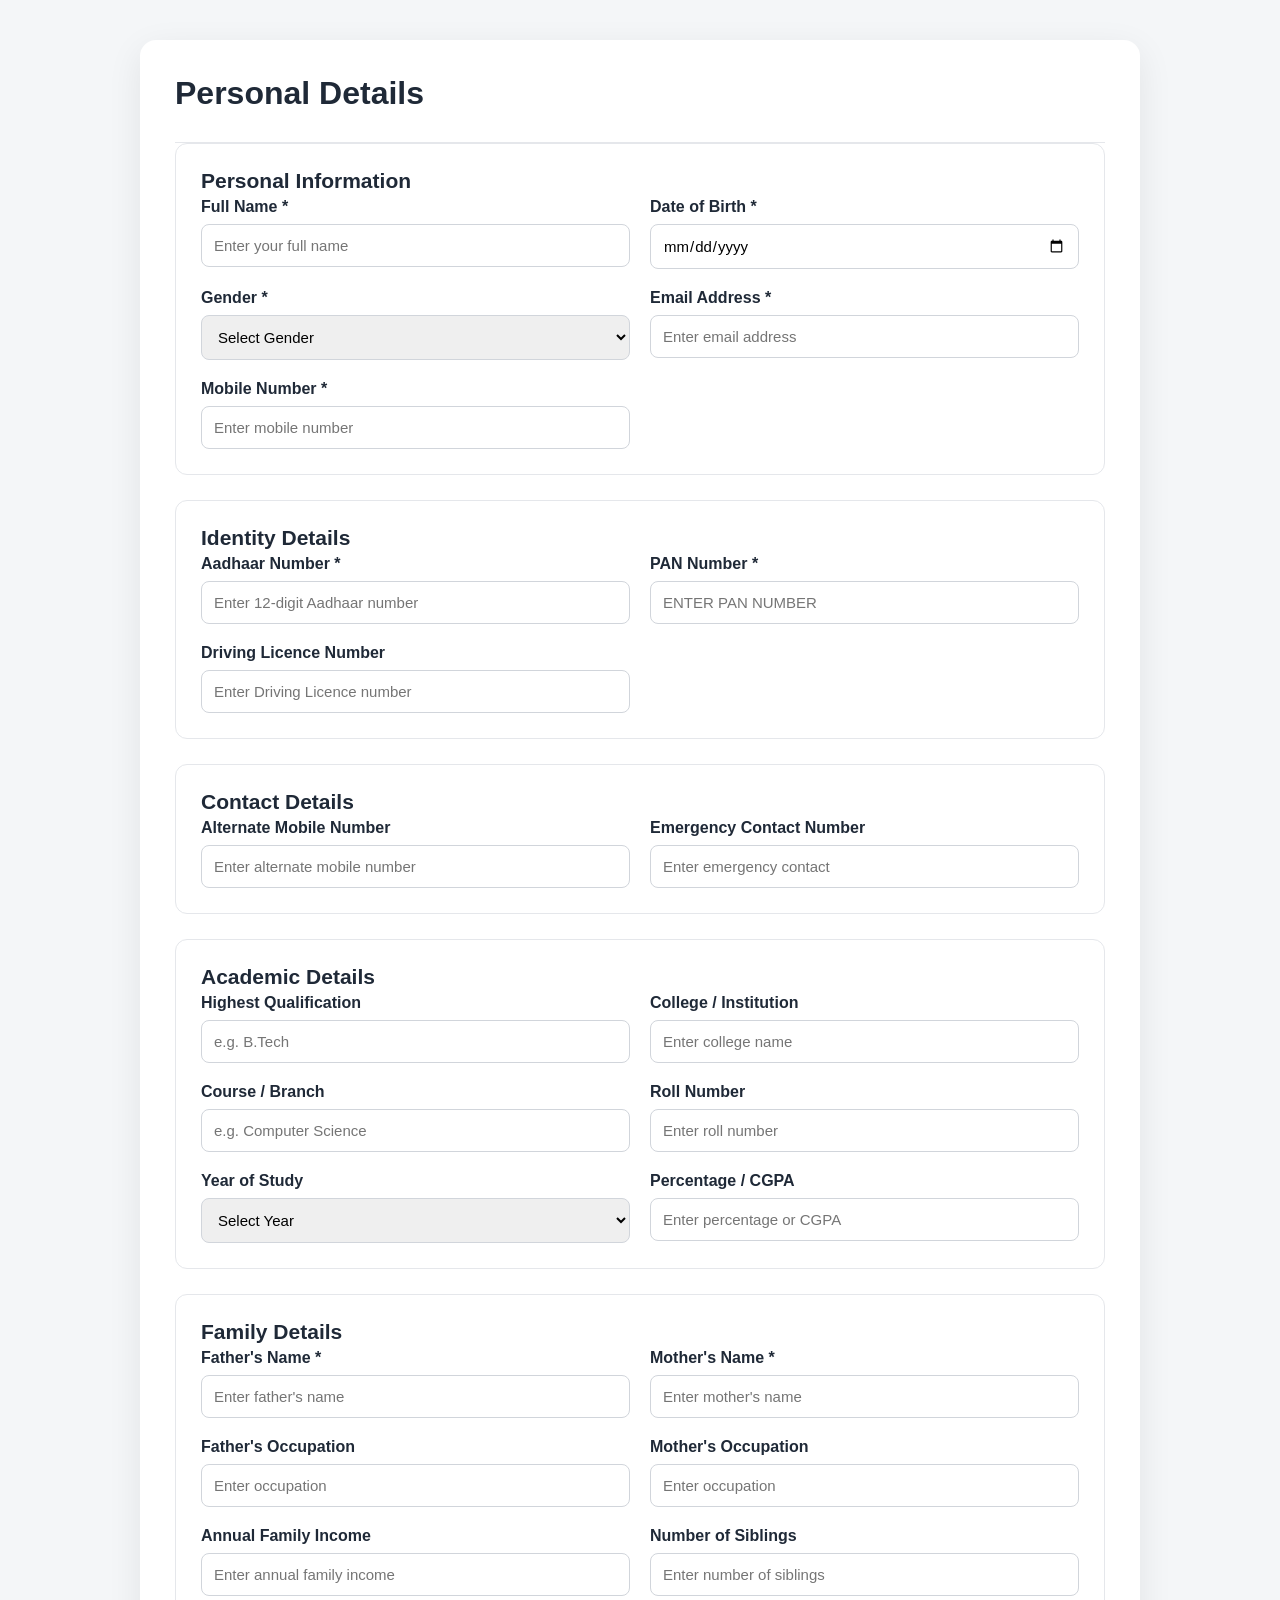
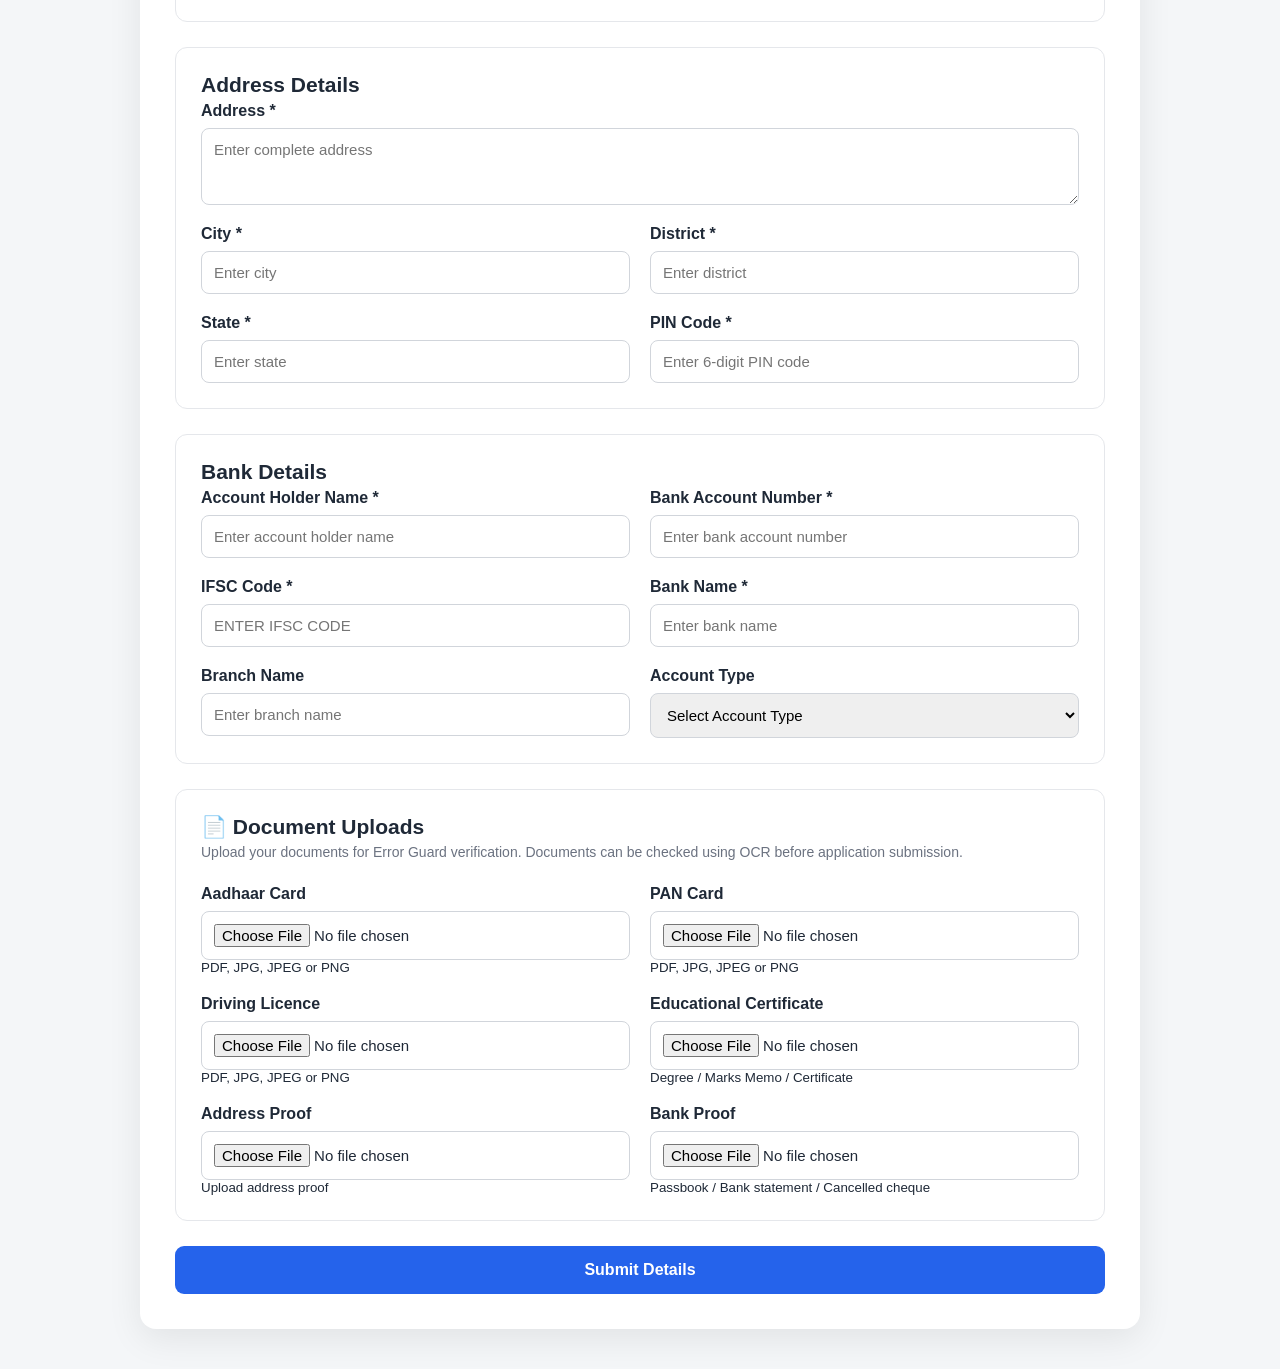
==== commit 102046f2: "Add files via upload" ====
--- a/index.html
+++ b/index.html
@@ -454,7 +454,174 @@
 
             </div>
         </section>
-
+        <!-- ================= DOCUMENT / FILE DETAILS ================= -->
+<section class="form-section">
+
+    <h2>📄 Document Uploads</h2>
+
+    <p class="section-description">
+        Upload your documents for Error Guard verification.
+        Documents can be checked using OCR before application submission.
+    </p>
+
+    <div class="form-grid">
+
+        <!-- Aadhaar -->
+        <div class="form-group">
+            <label for="aadhaarFile">
+                Aadhaar Card
+            </label>
+
+            <input
+                type="file"
+                id="aadhaarFile"
+                name="aadhaarFile"
+                accept=".pdf,.jpg,.jpeg,.png"
+            >
+
+            <small>
+                PDF, JPG, JPEG or PNG
+            </small>
+
+            <div
+                id="aadhaarFileName"
+                class="file-status"
+            ></div>
+        </div>
+
+
+        <!-- PAN -->
+        <div class="form-group">
+
+            <label for="panFile">
+                PAN Card
+            </label>
+
+            <input
+                type="file"
+                id="panFile"
+                name="panFile"
+                accept=".pdf,.jpg,.jpeg,.png"
+            >
+
+            <small>
+                PDF, JPG, JPEG or PNG
+            </small>
+
+            <div
+                id="panFileName"
+                class="file-status"
+            ></div>
+
+        </div>
+
+
+        <!-- Driving Licence -->
+        <div class="form-group">
+
+            <label for="dlFile">
+                Driving Licence
+            </label>
+
+            <input
+                type="file"
+                id="dlFile"
+                name="dlFile"
+                accept=".pdf,.jpg,.jpeg,.png"
+            >
+
+            <small>
+                PDF, JPG, JPEG or PNG
+            </small>
+
+            <div
+                id="dlFileName"
+                class="file-status"
+            ></div>
+
+        </div>
+
+
+        <!-- Educational Certificate -->
+        <div class="form-group">
+
+            <label for="educationFile">
+                Educational Certificate
+            </label>
+
+            <input
+                type="file"
+                id="educationFile"
+                name="educationFile"
+                accept=".pdf,.jpg,.jpeg,.png"
+            >
+
+            <small>
+                Degree / Marks Memo / Certificate
+            </small>
+
+            <div
+                id="educationFileName"
+                class="file-status"
+            ></div>
+
+        </div>
+
+
+        <!-- Address Proof -->
+        <div class="form-group">
+
+            <label for="addressProofFile">
+                Address Proof
+            </label>
+
+            <input
+                type="file"
+                id="addressProofFile"
+                name="addressProofFile"
+                accept=".pdf,.jpg,.jpeg,.png"
+            >
+
+            <small>
+                Upload address proof
+            </small>
+
+            <div
+                id="addressProofFileName"
+                class="file-status"
+            ></div>
+
+        </div>
+
+
+        <!-- Bank Proof -->
+        <div class="form-group">
+
+            <label for="bankProofFile">
+                Bank Proof
+            </label>
+
+            <input
+                type="file"
+                id="bankProofFile"
+                name="bankProofFile"
+                accept=".pdf,.jpg,.jpeg,.png"
+            >
+
+            <small>
+                Passbook / Bank statement / Cancelled cheque
+            </small>
+
+            <div
+                id="bankProofFileName"
+                class="file-status"
+            ></div>
+
+        </div>
+
+    </div>
+
+</section>
 
    
 
